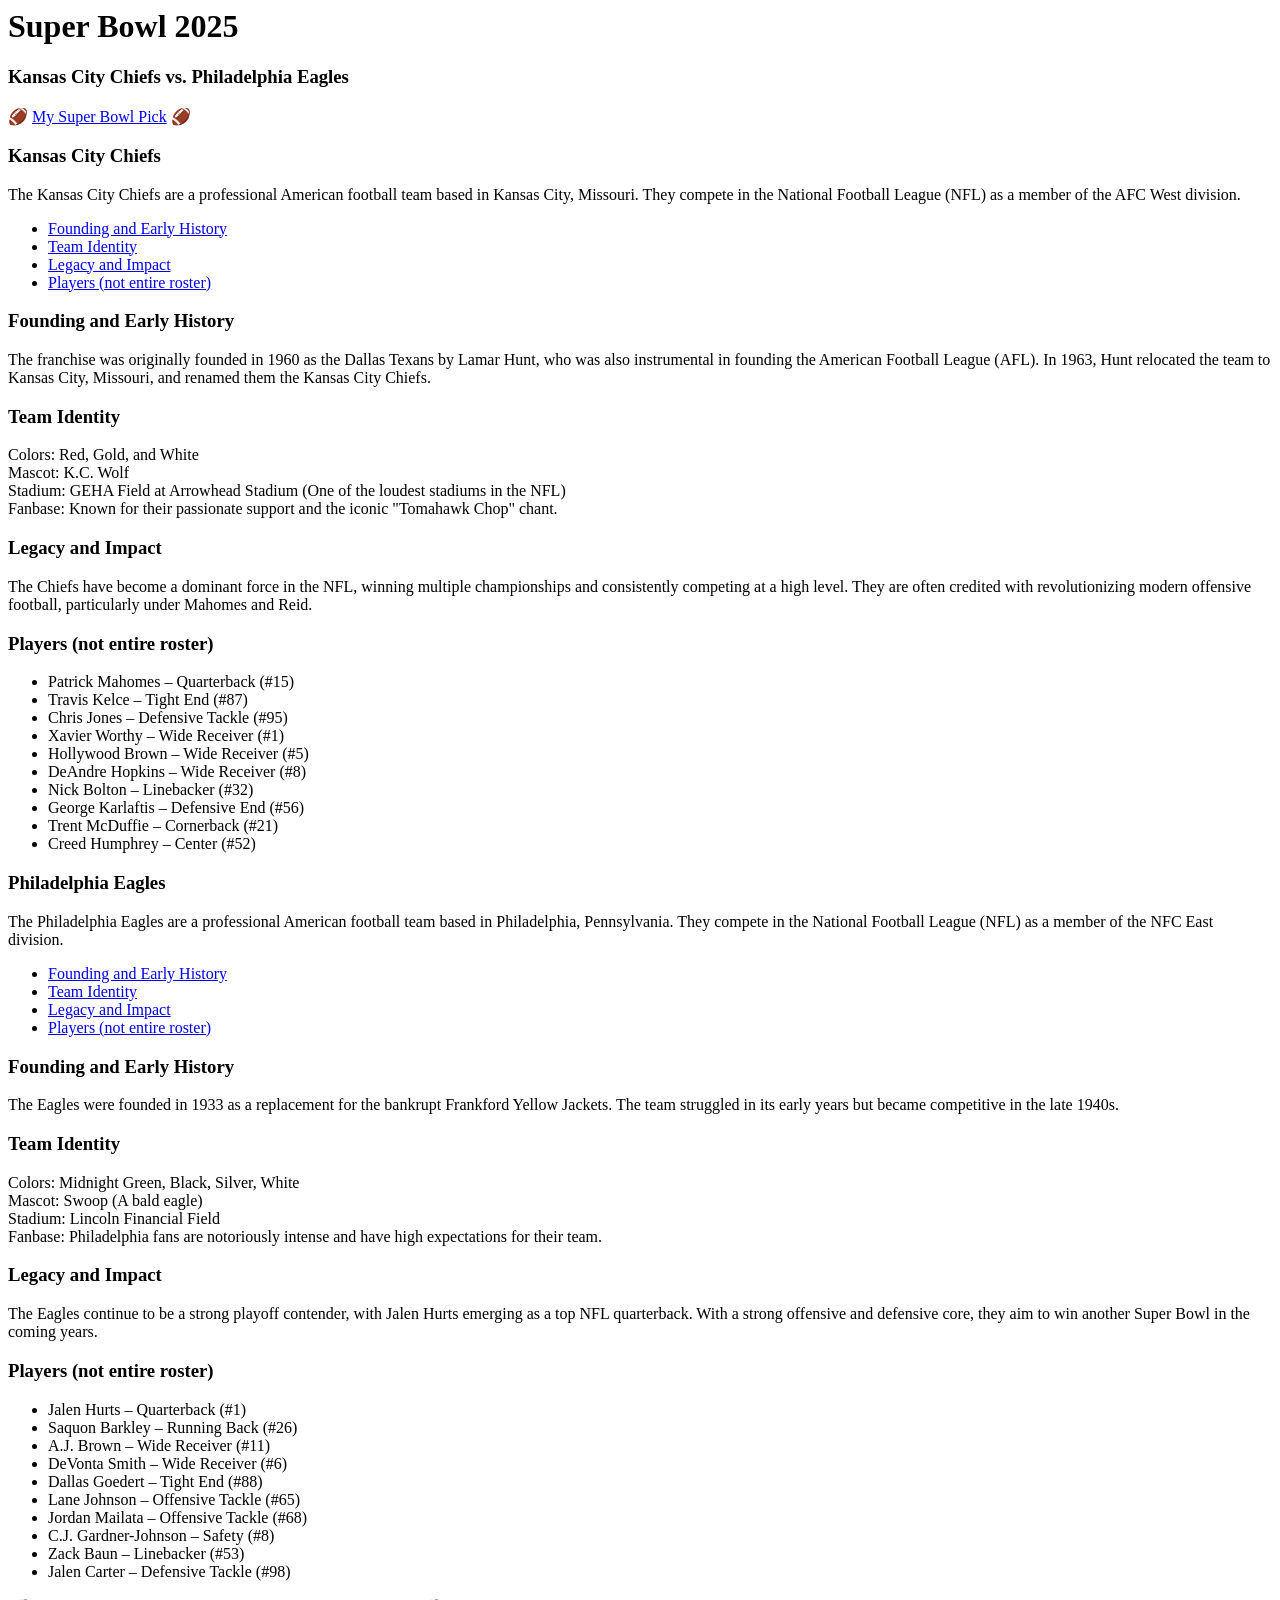
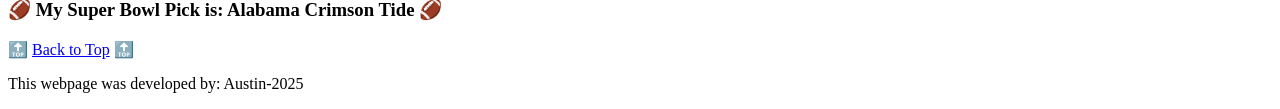
==== index.html @ b84ced1c "added index page" ====
<html>
  <head>
    <title>Super Bowl 2025 Assignment</title>
    
    <link href="https://fonts.googleapis.com/css2?family=Oswald:wght@400;700&display=swap" rel="stylesheet">

  </head>
  <body>
    <!-- type your code here -->
    <h1 id="top">Super Bowl 2025</h1>

    <h3>Kansas City Chiefs vs. Philadelphia Eagles</h3>
    🏈 <a href="#super-bowl-pick">My Super Bowl Pick</a> 🏈


<h3>Kansas City Chiefs</h3>
<p>The Kansas City Chiefs are a professional American football team based in Kansas City, Missouri. They compete in the National Football League (NFL) as a member of the AFC West division.</p>

    <ul>
      <li><a href="#kansas-early-history">Founding and Early History</a></li>
      <li><a href="#kansas-team-identity">Team Identity</a></li>
      <li><a href="#kansas-legacy-impact">Legacy and Impact</a></li>
      <li><a href="#kansas-players">Players (not entire roster)</a></li>
    </ul>


    <h3 id="kansas-early-history">Founding and Early History</h3>
<p>The franchise was originally founded in 1960 as the Dallas Texans by Lamar Hunt, who was also instrumental in founding the American Football League (AFL).
In 1963, Hunt relocated the team to Kansas City, Missouri, and renamed them the Kansas City Chiefs. </p>


    <h3 id="kansas-team-identity">Team Identity</h3>
      <p>Colors: Red, Gold, and White<br>
Mascot: K.C. Wolf<br>
Stadium: GEHA Field at Arrowhead Stadium (One of the loudest stadiums in the NFL)<br>
Fanbase: Known for their passionate support and the iconic "Tomahawk Chop" chant.</p>

    <h3 id="kansas-legacy-impact">Legacy and Impact</h3>
<p>The Chiefs have become a dominant force in the NFL, winning multiple championships and consistently competing at a high level.
They are often credited with revolutionizing modern offensive football, particularly under Mahomes and Reid.</p>

    <h3 id="kansas-players">Players (not entire roster)</h3>
    <ul>
      <li>Patrick Mahomes – Quarterback (#15)</li>
      <li>Travis Kelce – Tight End (#87)</li>
      <li>Chris Jones – Defensive Tackle (#95)</li>
      <li>Xavier Worthy – Wide Receiver (#1)</li>
      <li>Hollywood Brown – Wide Receiver (#5)</li>
      <li>DeAndre Hopkins – Wide Receiver (#8)</li>
      <li>Nick Bolton – Linebacker (#32)</li>
      <li>George Karlaftis – Defensive End (#56)</li>
      <li>Trent McDuffie – Cornerback (#21)</li>
      <li>Creed Humphrey – Center (#52)</li>
    </ul>



    <h3>Philadelphia Eagles</h3>
<p>The Philadelphia Eagles are a professional American football team based in Philadelphia, Pennsylvania. They compete in the National Football League (NFL) as a member of the NFC East division.</p>

    <ul>
      <li><a href="#philly-early-history">Founding and Early History</a></li>
      <li><a href="#philly-team-identity">Team Identity</a></li>
      <li><a href="#philly-legacy-impact">Legacy and Impact</a></li>
      <li><a href="#philly-players">Players (not entire roster)</a></li>
    </ul>

    <h3 id="philly-early-history">Founding and Early History</h3>
<p>The Eagles were founded in 1933 as a replacement for the bankrupt Frankford Yellow Jackets.
  The team struggled in its early years but became competitive in the late 1940s.</p>

    <h3 id="philly-team-identity">Team Identity</h3>
<p>Colors: Midnight Green, Black, Silver, White<br>
Mascot: Swoop (A bald eagle)<br>
Stadium: Lincoln Financial Field<br>
  Fanbase: Philadelphia fans are notoriously intense and have high expectations for their team.</p>


    <h3 id="philly-legacy-impact">Legacy and Impact</h3>
<p>The Eagles continue to be a strong playoff contender, with Jalen Hurts emerging as a top NFL quarterback.
With a strong offensive and defensive core, they aim to win another Super Bowl in the coming years.</p>

    <h3 id="philly-players">Players (not entire roster)</h3>
    <ul>
      <li>Jalen Hurts – Quarterback (#1)</li>
      <li>Saquon Barkley – Running Back (#26)</li>
      <li>A.J. Brown – Wide Receiver (#11)</li>
      <li>DeVonta Smith – Wide Receiver (#6)</li>
      <li>Dallas Goedert – Tight End (#88)</li>
      <li>Lane Johnson – Offensive Tackle (#65)</li>
      <li>Jordan Mailata – Offensive Tackle (#68)</li>
      <li>C.J. Gardner-Johnson – Safety (#8)</li>
      <li>Zack Baun – Linebacker (#53)</li>
      <li>Jalen Carter – Defensive Tackle (#98)</li>
    </ul>

<!-- On the line below, type who you think will win the Super Bowl after the colon(:) -->
    <h3 id="super-bowl-pick">🏈 My Super Bowl Pick is: Alabama Crimson Tide 🏈</h3>  


    🔝 <a href="#top">Back to Top</a> 🔝

    <!-- On the line below, replace the text YourFirstName-GraduationYear with Your First Name and the Year You Graduate All Saints -->
    <p>This webpage was developed by: Austin-2025</p>
    
  </body>
</html>
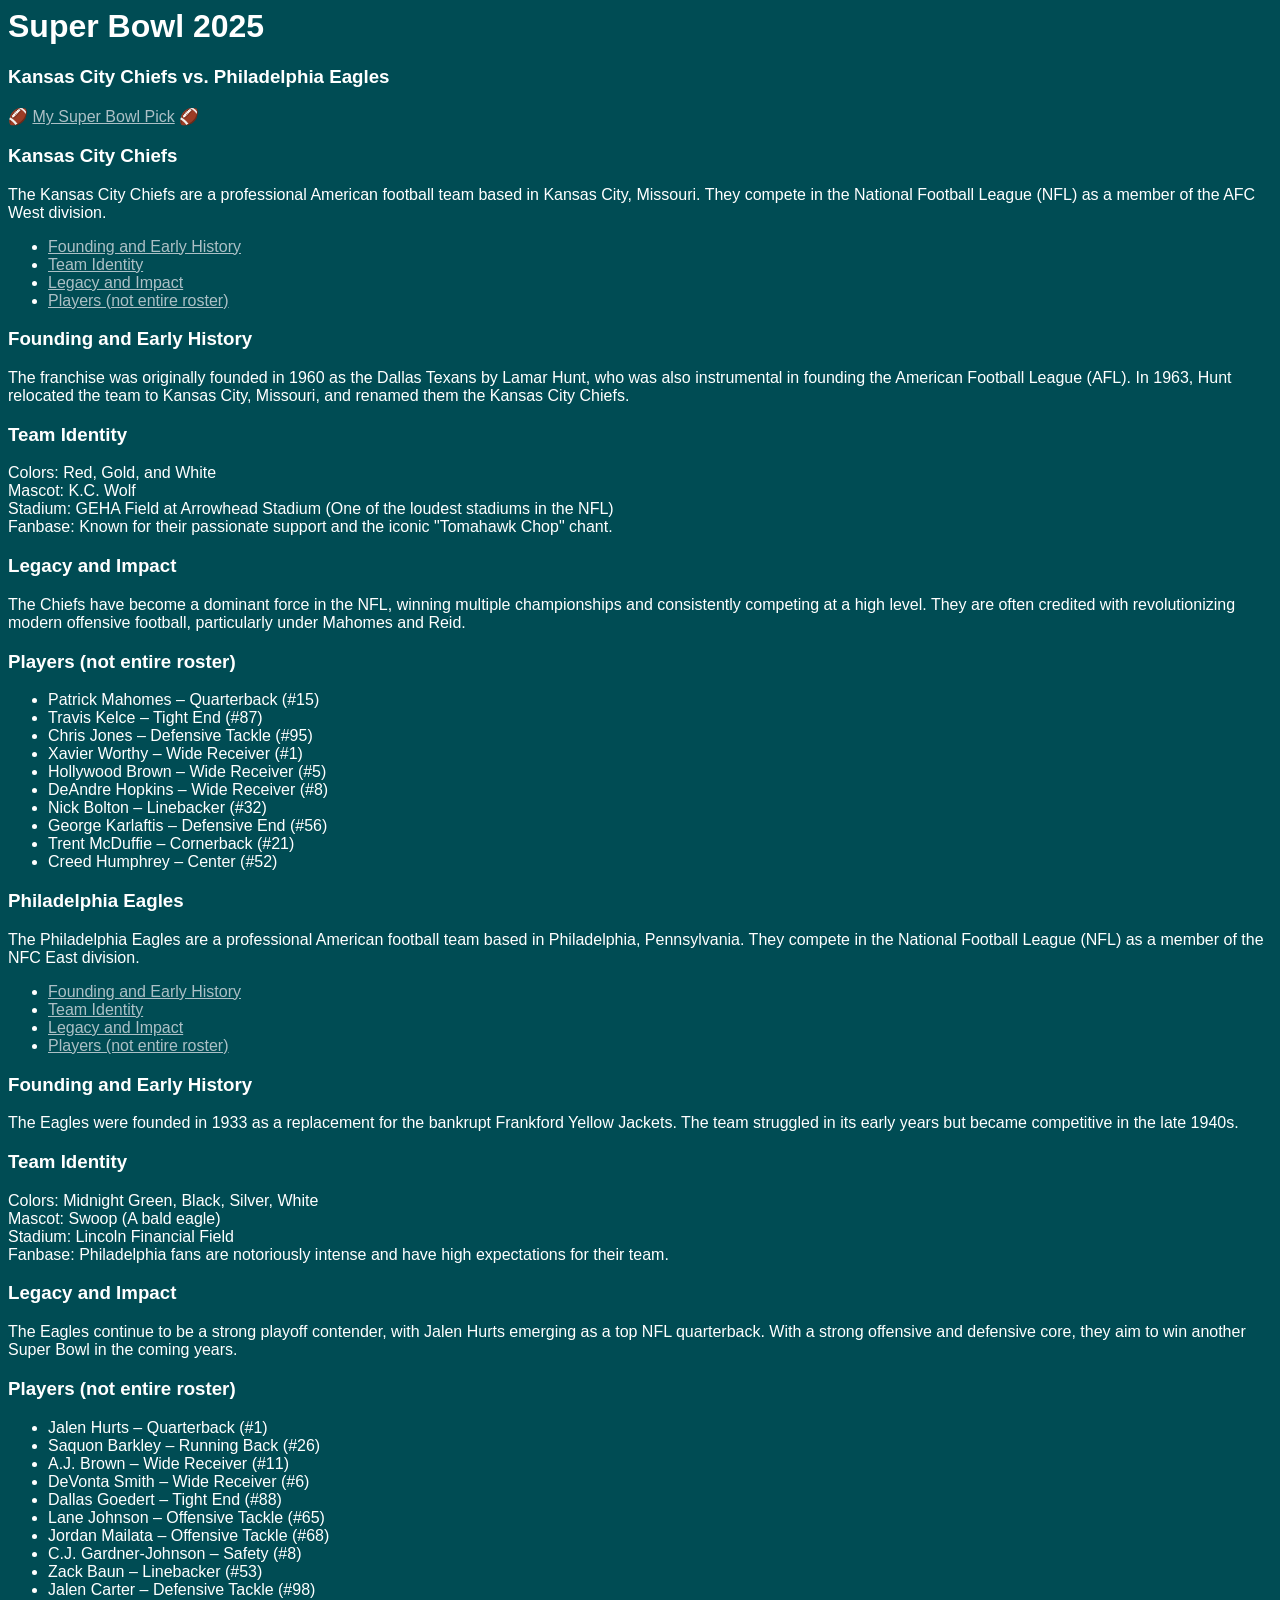
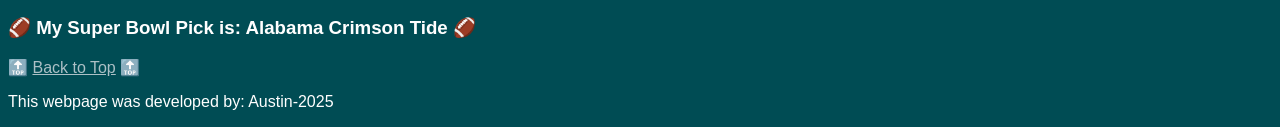
==== commit 261dafca: "added stylesheet link to index file" ====
--- a/index.html
+++ b/index.html
@@ -2,7 +2,10 @@
   <head>
     <title>Super Bowl 2025 Assignment</title>
     
+    <!-- Google Font -->
     <link href="https://fonts.googleapis.com/css2?family=Oswald:wght@400;700&display=swap" rel="stylesheet">
+    <!-- Insert Stylesheet -->
+    <link rel="stylesheet" href="style.css">
 
   </head>
   <body>
--- a/style.css
+++ b/style.css
@@ -0,0 +1,37 @@
+body {
+  background-color: #004C54; /* Midnight Green */
+  color: #FFFFFF; /* White for text readability */
+}
+
+header, footer {
+  background-color: #000000; /* Black */
+}
+
+button {
+  background-color: #A5ACAF; /* Silver (Jersey) */
+  color: #004C54; /* Midnight Green */
+}
+
+a {
+  color: #ACC0C6; /* Silver (Helmet) */
+}
+
+nav {
+  background-color: #565A5C; /* Charcoal */
+}
+
+body {
+  font-family: 'Oswald', sans-serif;
+}
+
+hr {
+  border: 1px solid #A5ACAF; /* Silver (Jersey) */
+}
+
+a:hover {
+  color: #A5ACAF; /* Silver (Jersey) */
+}
+
+button:hover {
+  background-color: #565A5C; /* Charcoal */
+}
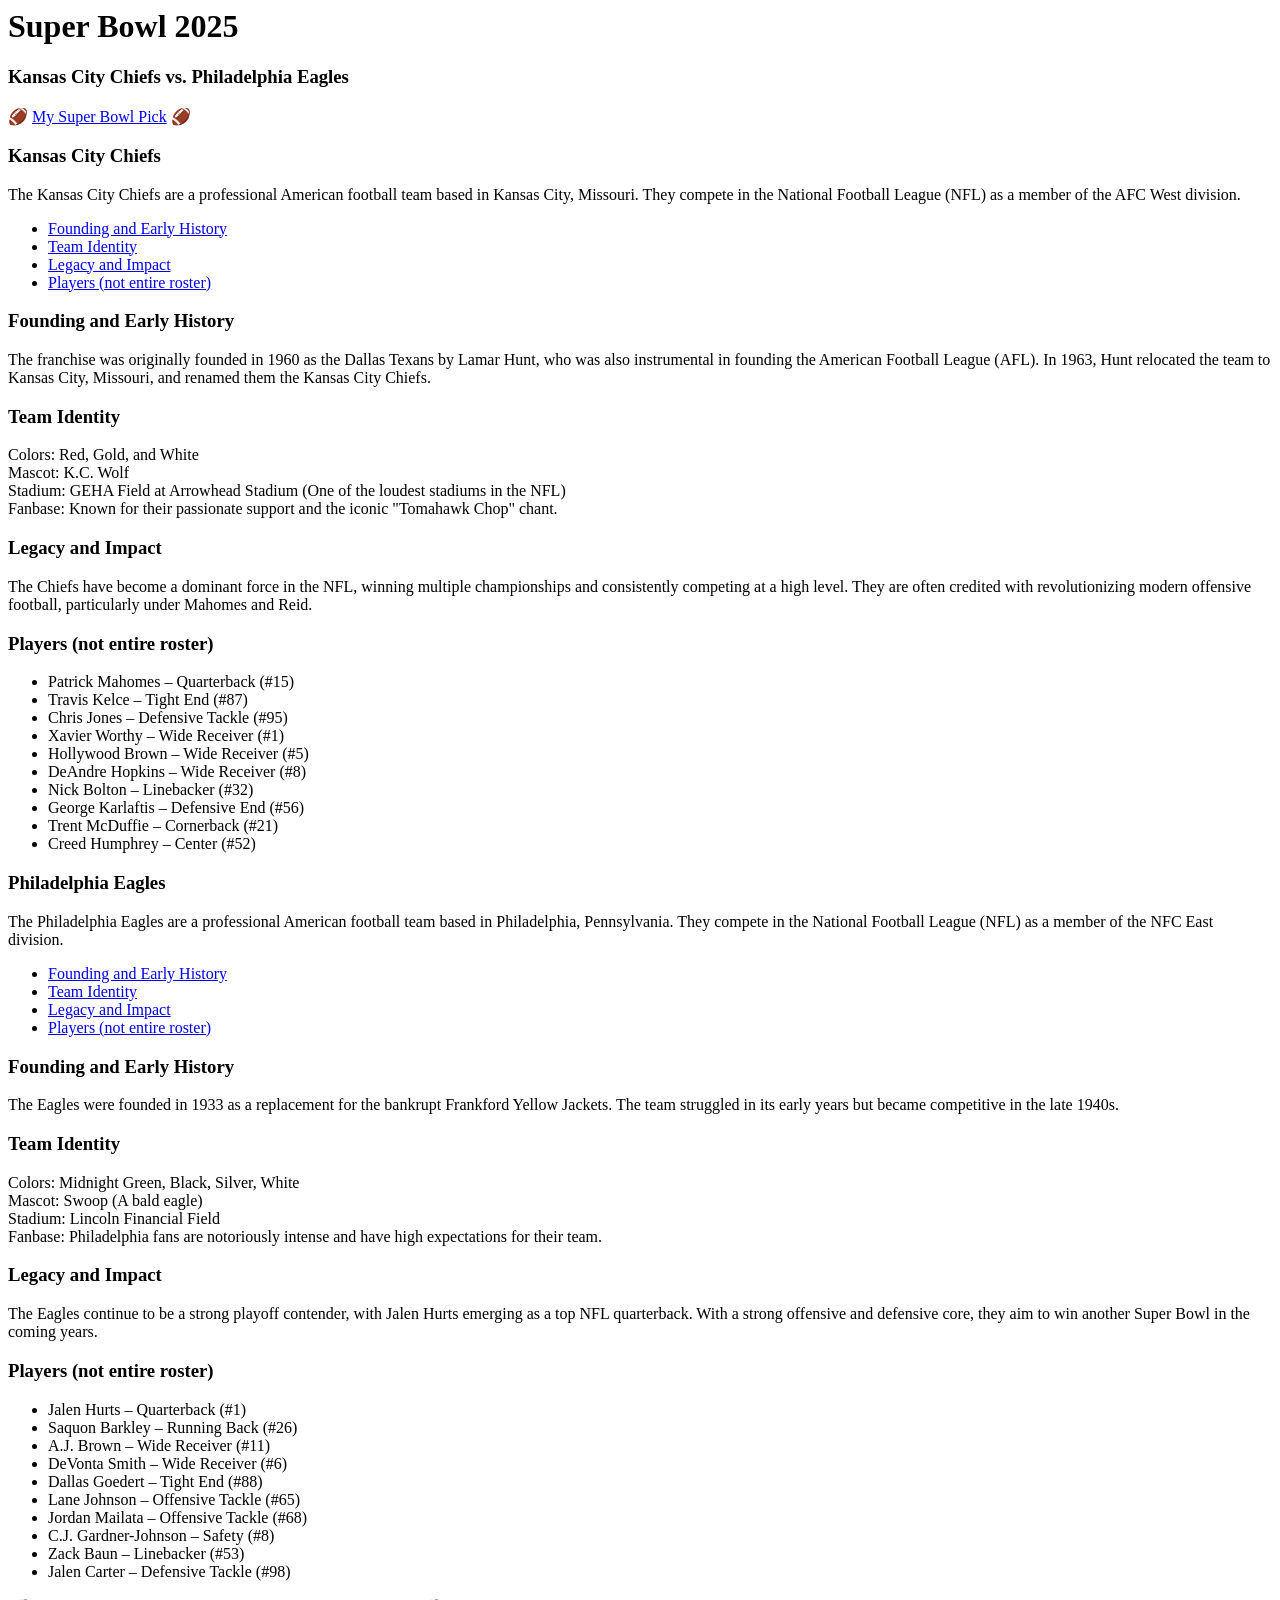
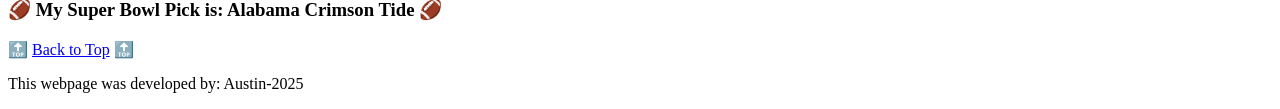
==== commit 09f1f8c7: "renamed no-css.html to index.html" ====
--- a/index.html
+++ b/index.html
@@ -1,12 +1,6 @@
 <html>
   <head>
     <title>Super Bowl 2025 Assignment</title>
-    
-    <!-- Google Font -->
-    <link href="https://fonts.googleapis.com/css2?family=Oswald:wght@400;700&display=swap" rel="stylesheet">
-    <!-- Insert Stylesheet -->
-    <link rel="stylesheet" href="style.css">
-
   </head>
   <body>
     <!-- type your code here -->
